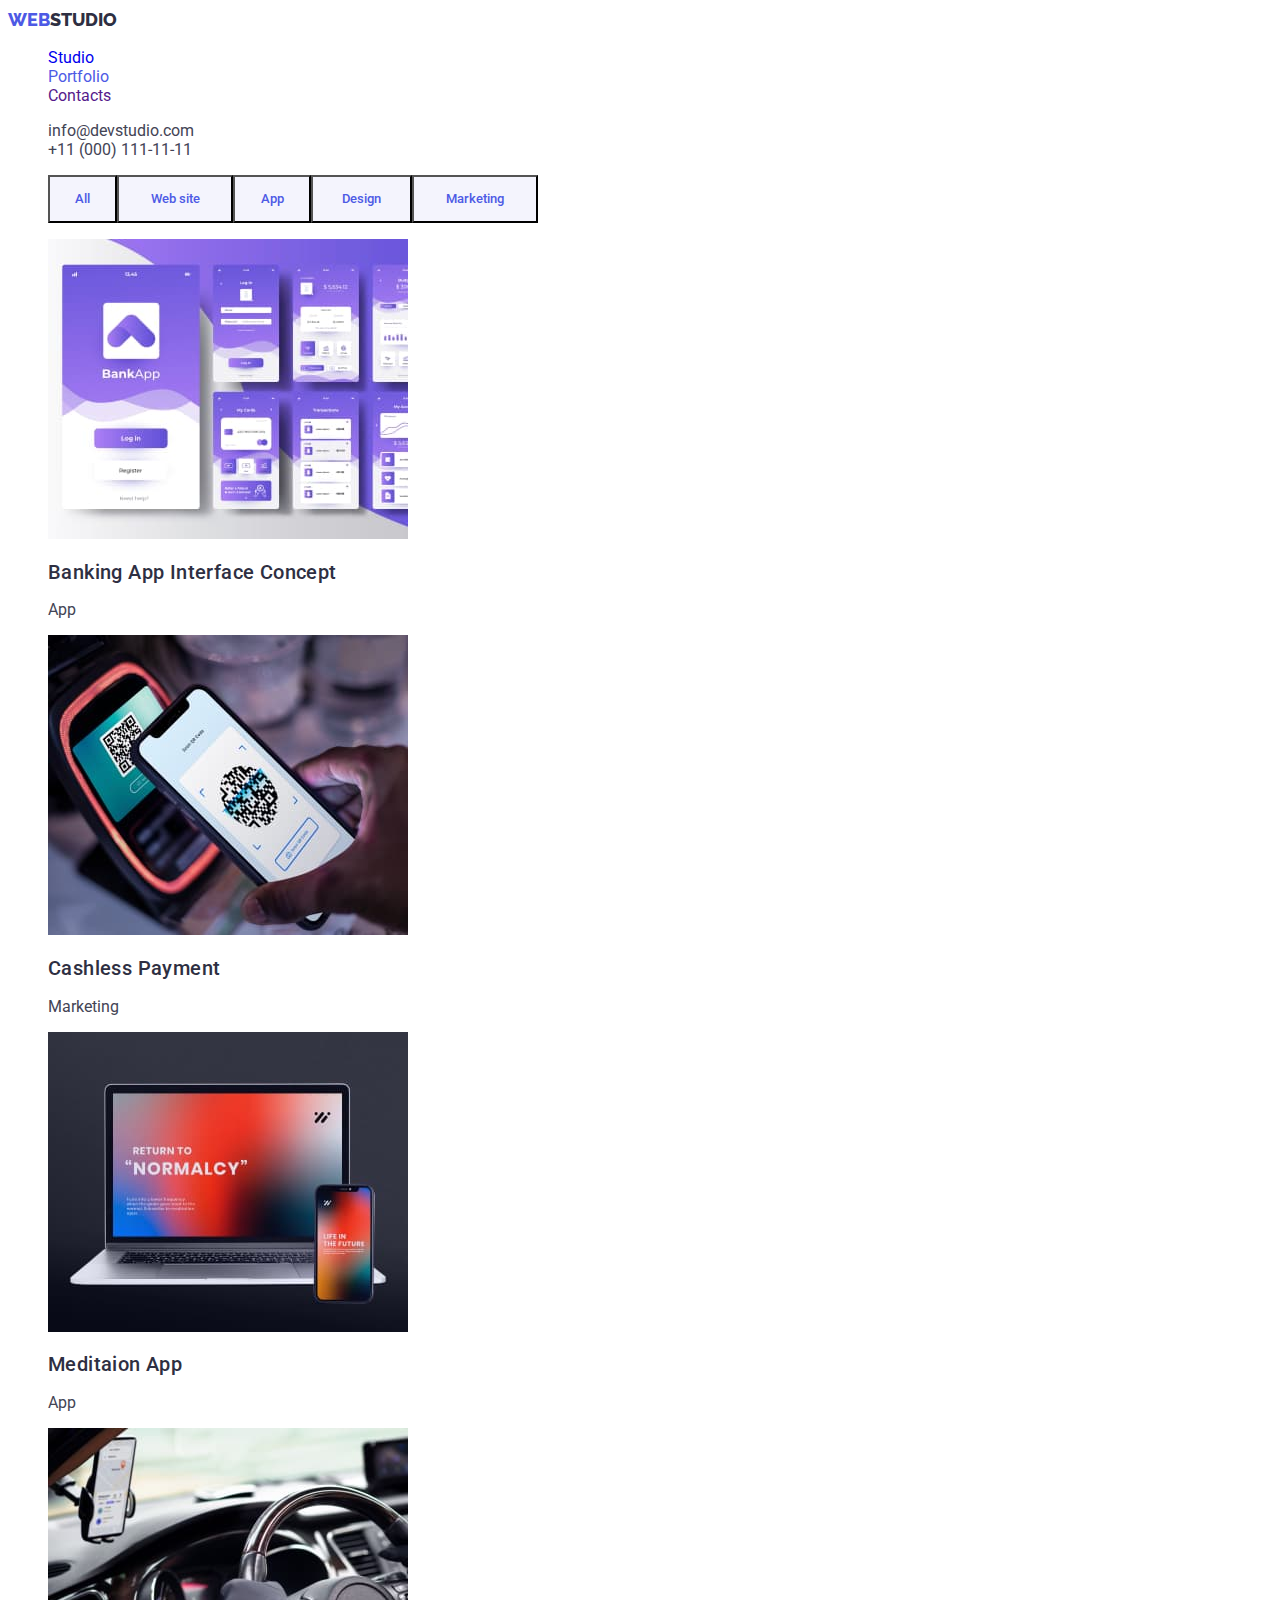
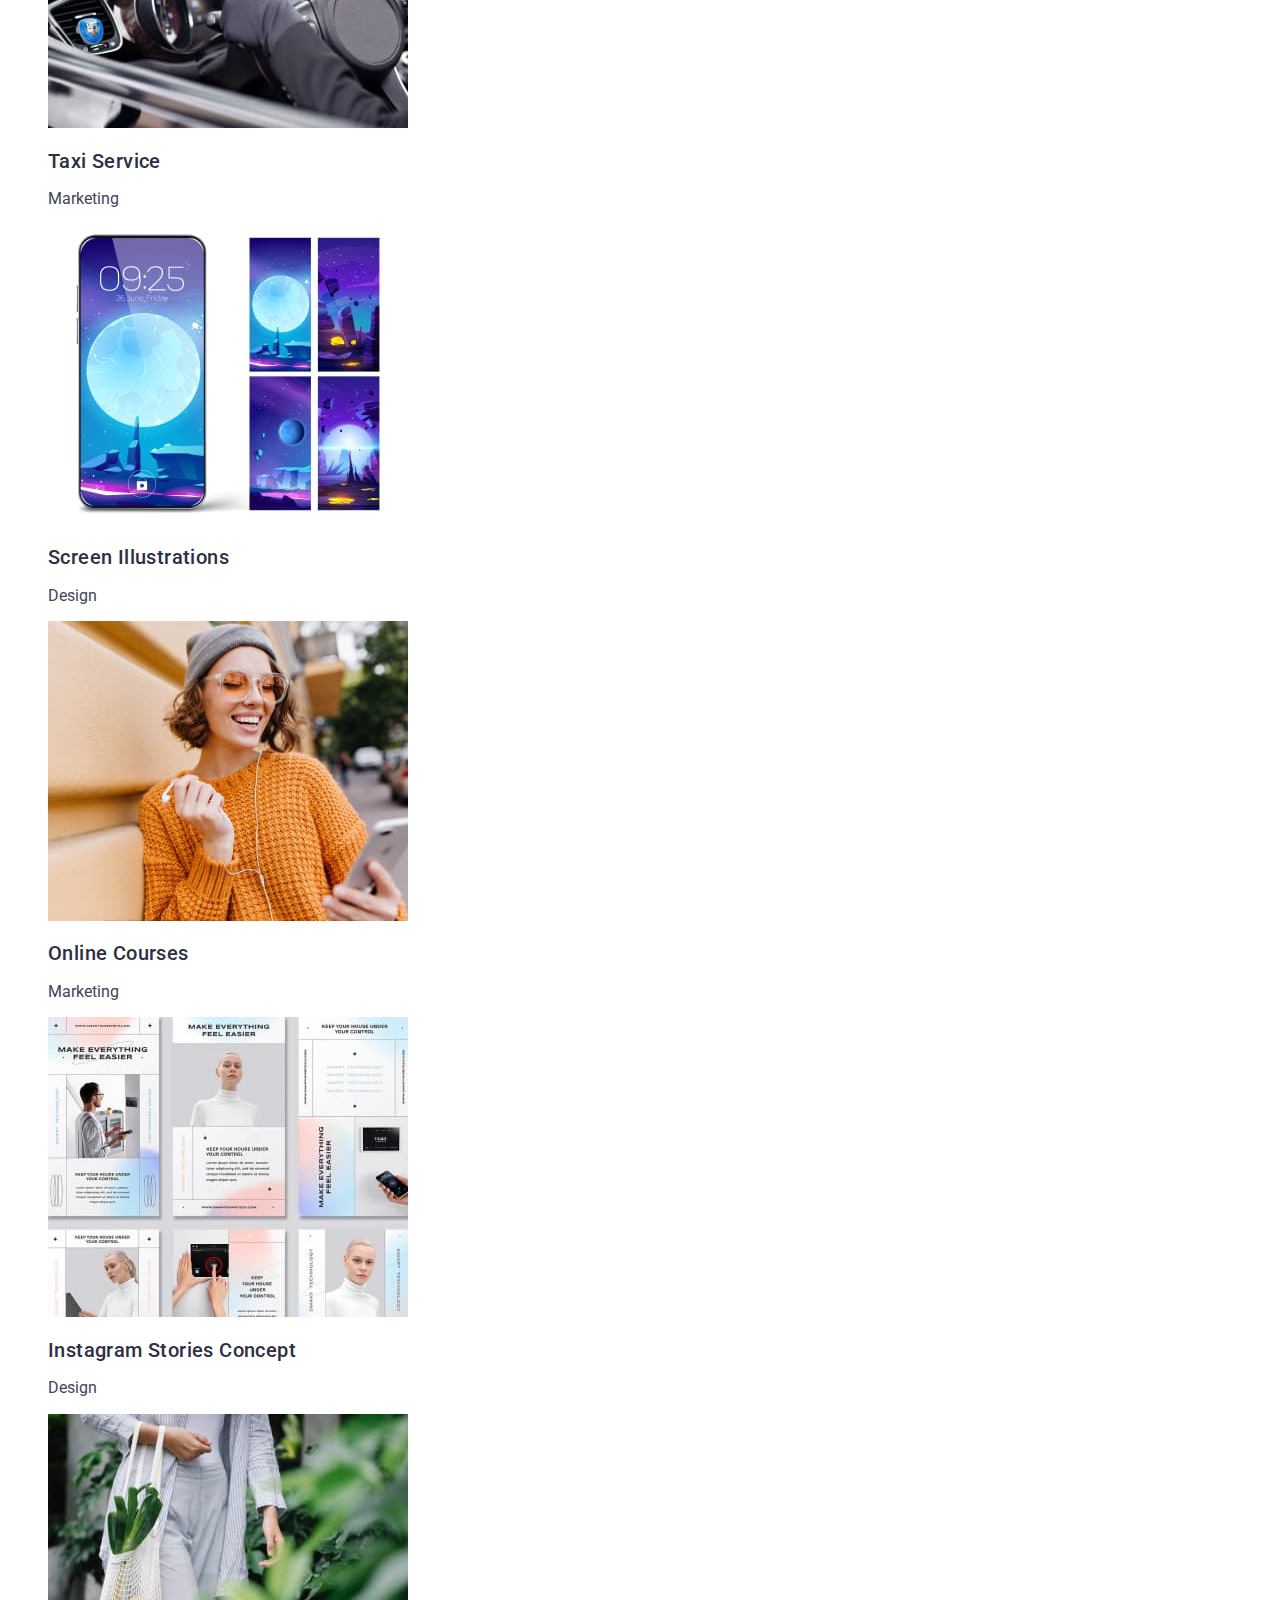
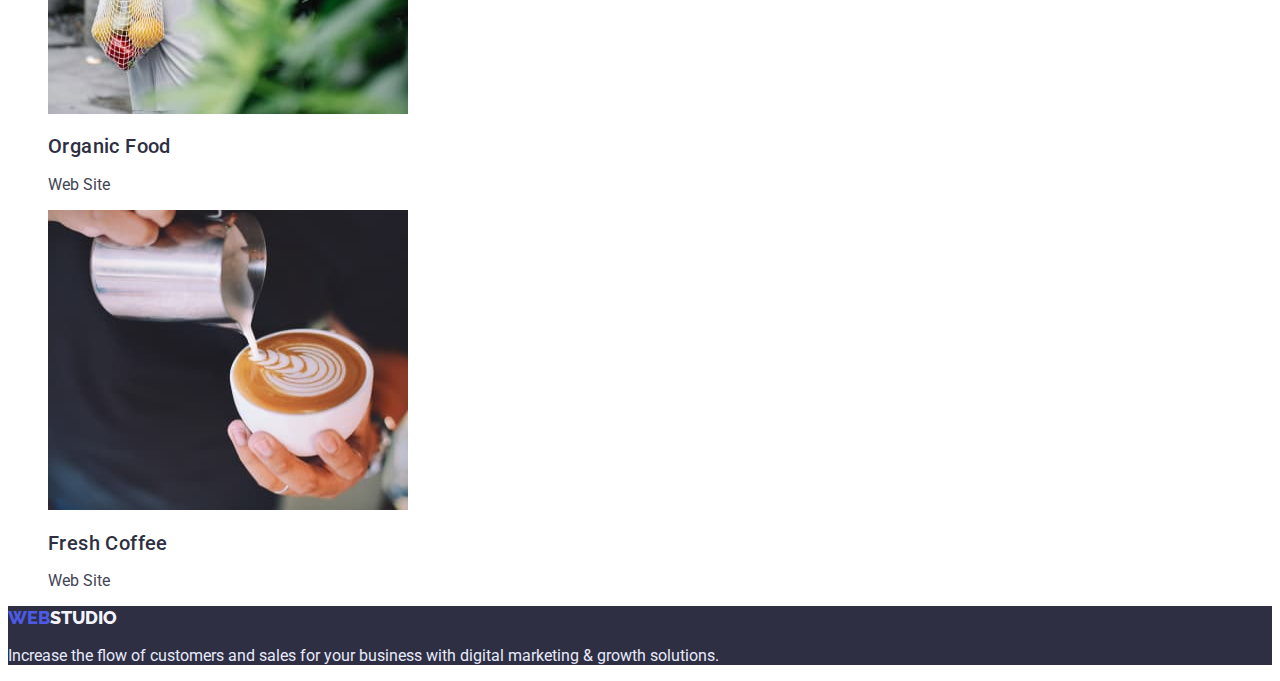
==== portfolio.html @ 538072c0 "виконано дз2" ====
<!DOCTYPE html>
<html lang="en">

<head>
    <meta charset="UTF-8">
    <meta http-equiv="X-UA-Compatible" content="IE=edge">
    <meta name="viewport" content="width=device-width, initial-scale=1.0">
    <title>Document</title>
    <!-- Fonts -->
    <link rel="preconnect" href="https://fonts.googleapis.com">
    <link rel="preconnect" href="https://fonts.gstatic.com" crossorigin>
    <link href="https://fonts.googleapis.com/css2?family=Raleway:wght@800&family=Roboto:wght@400;500;700&display=swap"
        rel="stylesheet">
    <!-- css -->
    <link rel="stylesheet" href="./css/styles.css">

</head>

<body class="page">
    <!-- Header -->
    <header class="page-header">
        <nav>
            <a href="./index.html" class="logo"><span class="logo-web">Web</span>Studio</a>

            <ul class="site-nav list">
                <li><a href="./index.html" class="link">Studio</a></li>
                <li><a href="./portfolio.html" class="link current">Portfolio</a></li>
                <li><a href="" class="link">Contacts</a></li>
            </ul>
        </nav>
        <ul class="auth-nav list">
            <li><a href="mailto:info@devstudio.com" class="link">info@devstudio.com</a></li>
            <li><a href="tel:+11(000)111-11-11" class="link">+11 (000) 111-11-11</a></li>
        </ul>

    </header>
    <main>
        <h1 hidden>Examples of works</h1>
        <!-- Filter button -->
        <ul class="list button-filter">
            <li><button type="button" class="link button-filter-all">All</button></li>
            <li><button type="button" class="link button-filter-web">Web site</button></li>
            <li><button type="button" class="link button-filter-app">App</button></li>
            <li><button type="button" class="link button-filter-design">Design</button></li>
            <li><button type="button" class="link button-filter-marketing">Marketing</button></li>
        </ul>
        <!-- Examples of works -->
        <ul class="list">

            <li><a href="" class="example-link"><img src="./images/potfolio1.jpg" alt="Bank App" width="360"
                        height="300">
                    <h2 class="title example-title">Banking App Interface Concept</h2>
                    <p class="example-txt">App</p>
                </a>
            </li>
            <li><a href="" class="example-link"><img src="./images/potfolio2.jpg" alt="QR scan for pay" width="360"
                        height="300">
                    <h2 class="title example-title">Cashless Payment</h2>
                    <p class="example-txt">Marketing</p>
                </a>
            </li>
            <li><a href="" class="example-link"><img src="./images/potfolio3.jpg" alt="Notebook and phone" width="360"
                        height="300">
                    <h2 class="title example-title">Meditaion App</h2>
                    <p class="example-txt">App</p>
                </a>
            </li>
            <li><a href="" class="example-link"><img src="./images/potfolio4.jpg" alt="Driving navigation" width="360"
                        height="300">
                    <h2 class="title example-title">Taxi Service</h2>
                    <p class="example-txt">Marketing</p>
                </a>
            </li>
            <li><a href="" class="example-link"><img src="./images/potfolio5.jpg" alt="Screenshot screen" width="360"
                        height="300">
                    <h2 class="title example-title">Screen Illustrations</h2>
                    <p class="example-txt">Design</p>
                </a>
            </li>
            <li><a href="" class="example-link"><img src="./images/potfolio6.jpg" alt="Girl with phone" width="360"
                        height="300">
                    <h2 class="title example-title">Online Courses</h2>
                    <p class="example-txt">Marketing</p>
                </a>
            </li>
            <li><a href="" class="example-link"><img src="./images/potfolio7.jpg" alt="Photo instagram stories"
                        width="360" height="300">
                    <h2 class="title example-title">Instagram Stories Concept</h2>
                    <p class="example-txt">Design</p>
                </a>
            </li>
            <li><a href="" class="example-link"><img src="./images/potfolio8.jpg" alt="Organic vegetables and fruits"
                        width="360" height="300">
                    <h2 class="title example-title">Organic Food</h2>
                    <p class="example-txt">Web Site</p>
                </a>
            </li>
            <li><a href="" class="example-link"><img src="./images/potfolio9.jpg" alt="Coffee is poured" width="360"
                        height="300">
                    <h2 class="title example-title">Fresh Coffee</h2>
                    <p class="example-txt">Web Site</p>
                </a>
            </li>
        </ul>

    </main>
    <!-- Footer section -->
    <footer class="footer">
        <a href="./index.html" class="logo-footer"><span class="logo-web">Web</span>Studio</a>
        <p>Increase the flow of customers and sales for your business with digital marketing & growth solutions.</p>
    </footer>
</body>

</html>
---- css/styles.css ----
/* Змінні */
:root{
/* Font */
--main-font: Roboto, sans-serif;
--secondary-font: Raleway, sans-serif;
/* Text  */
--white-txt-cl: #FFFFFF;
--primery-txt-cl:#4D5AE5;
--pressed-txt-cl:#404BBF;
--dark-txt-cl:#2E2F42;
--text:#434455;
--light-txt-cl:#F4F4FD;
--success:#31D0AA;
--success-75: rgba(47, 208, 170, 0.75);
--success-50: rgba(47, 208, 170, 0.50);
--success-10: rgba(47, 208, 170, 0.10);
--subtle-txt-cl:#8E8F99;
--accent-txt-cl:#E7E9FC;
/* Background */
--white-bg-cl: #FFFFFF;
--primery-bg-cl: #4D5AE5;
--pressed-bg-cl: #404BBF;
--dark-bg-cl: #2E2F42;
--dark-70: rgba(46, 47, 66, 0.7);
--dark-40: rgba(46, 47, 66, 0.4);
--text-bg-cl: #434455;
--light-bg-cl: #F4F4FD;
--subtle-bg-cl: #8E8F99;
--accent-bg-cl: #E7E9FC;
}

/* Base styles */
 .page {
background-color: var(--white-bg-cl);
color: var(--text);
font-family: var(--main-font);
}

a{
    text-decoration: none;
    font-family: inherit;
}
 .list {
    list-style: none;
 }
 /* h3 */
 .title {
color: var(--dark-txt-cl);
font-weight: 500;
font-size: 20px;
line-height: 1.2;
letter-spacing: 0.02em;
 }

 /* h2 */
.section-title {
    color: var(--dark-txt-cl);
    font-weight: 700;
    font-size: 36px;
    line-height: 1.11;
    text-align: center;
    letter-spacing: 0.02;
    text-transform: capitalize;
}
 /**
  |============================
  | Header 
  |============================
*/
.logo {
    color: var(--dark-txt-cl);
    text-transform: uppercase;
    font-family: var(--secondary-font);
    font-size: 18px;
    line-height: 1.33;
    letter-spacing: 0.03;
    font-weight: 800;
}

.logo:hover,
.logo:focus {
    color: var(--pressed-txt-cl);
}

.logo-web {
    color: var(--primery-txt-cl);
    text-transform: uppercase;
}

.logo-web:hover,
.logo-web:focus {
    color: var(--pressed-txt-cl);
}
/* Site-nav */
.site-nav.link {
    color: var(--dark-txt-cl);
    font-weight: 500;
    /* не застосовується weight */
}

.site-nav .link:hover,
.site-nav .link:focus {
    color: var(--pressed-txt-cl);
}

.site-nav .link.current {
    color: var(--primery-txt-cl);
}

.auth-nav .link {
    color: var(--text);
}

.auth-nav .link:hover,
.auth-nav .link:focus {
    color: var(--pressed-txt-cl);
}


/**
  |============================
  | Footer
  |============================
*/

.footer {
color: var(--accent-txt-cl);
background-color: var(--dark-bg-cl);
}

.logo-footer{
color: var(--light-txt-cl);
text-transform: uppercase;
font-family: var(--secondary-font);
font-size: 18px;
line-height: 1.33;
letter-spacing: 0.03;
font-weight: 800;
}

.logo-footer:hover,
.logo-footer:focus{
    color: var(--pressed-txt-cl);
}

/**
  |============================
  | Розмітка головної сторінки index.html
  |============================
*/

/**
  |============================
  | Hero section
  |============================
*/

.hero{
    background-color:var(--dark-bg-cl);
}

.hero-title{
color: var(--white-txt-cl);
font-family: 'Roboto';
font-weight: 700;
font-size: 56px;
line-height: 1.07;
text-align: center;
letter-spacing: 0.02em;

}

/* Button  */
.button-hero {
    color: var(--white-txt-cl);
    background-color: var(--primery-bg-cl);
    cursor: pointer;
    font-family: inherit;
}
.button-hero:hover,
.button-hero:focus {
color: var(--white-txt-cl);
background-color: var(--pressed-bg-cl);
}

/**
  |============================
  | Section 1 Features
  |============================
*/
/**
  |============================
  |  Section 2 Item
  |============================
*/


/* Section 3 Team list */
.team-list{
    background: var(--light-bg-cl);
    }
.person{
    background-color: var(--white-bg-cl);
    width: 264px;
    height: 428px;
}
.team-title {
    text-align: center;
}

.team-text {
    text-align: center;
}

/**
  |============================
  | Розмітка сторінки ПОРТФОЛІО
  |============================
*/


/* Button of filter */
.button-filter {
        font-size: 16px;
        line-height: 1.5;
        align-items: center;
        text-align: center;
        letter-spacing: 0.04;
        display: flex;
}

.button-filter-all {
        color: var(--primery-txt-cl);
        background-color: var(--light-bg-cl);
        font-family: inherit;
        font-weight: 500;
        height: 48px;
        width: 69px;
        left: 0px;
        top: 0px;
        cursor: pointer;
    }
.button-filter-all:hover,
.button-filter-all:focus{
    color: var(--white-txt-cl);
    background-color: var(--pressed-bg-cl);
}
        
.button-filter-web {
    color: var(--primery-txt-cl);
    background-color: var(--light-bg-cl);
    font-weight: 500;
    height: 48px;
    width: 116px;
    left: 93px;
    top: 0px;
    cursor: pointer;
    font-family: inherit;
}
.button-filter-web:hover,
.button-filter-web:focus{
    color: var(--white-txt-cl);
    background-color: var(--pressed-bg-cl);
}

.button-filter-app {
    color: var(--primery-txt-cl);
    background-color: var(--light-bg-cl);
    font-weight: 500;
    height: 48px;
    width: 78px;
    left: 93px;
    top: 0px;
    cursor: pointer;
    font-family: inherit;
}
.button-filter-app:hover,
.button-filter-app:focus {
    color: var(--white-txt-cl);
    background-color: var(--pressed-bg-cl);
}

.button-filter-design {
    color: var(--primery-txt-cl);
    background-color: var(--light-bg-cl);
    font-weight: 500;
    height: 48px;
    width: 101px;
    left: 93px;
    top: 0px;
    cursor: pointer;
    font-family: inherit;
}
.button-filter-design:hover,
.button-filter-design:focus {
    color: var(--white-txt-cl);
    background-color: var(--pressed-bg-cl);

}.button-filter-marketing {
    color: var(--primery-txt-cl);
    background-color: var(--light-bg-cl);
    font-weight: 500;
    height: 48px;
    width: 126px;
    left: 93px;
    top: 0px;
    cursor: pointer;
    font-family: inherit;
}
.button-filter-marketing:hover,
.button-filter-marketing:focus {
    color: var(--white-txt-cl);
    background-color: var(--pressed-bg-cl);
}

/**
  |============================
  | Examples of works
  |============================
*/
.example-link {
    color: currentColor;
}

.example-link:hover,
.example-link:focus {
    color: var(--pressed-bg-cl);
}


.example-txt {
font-size: 16px;
line-height: 1.2;
}
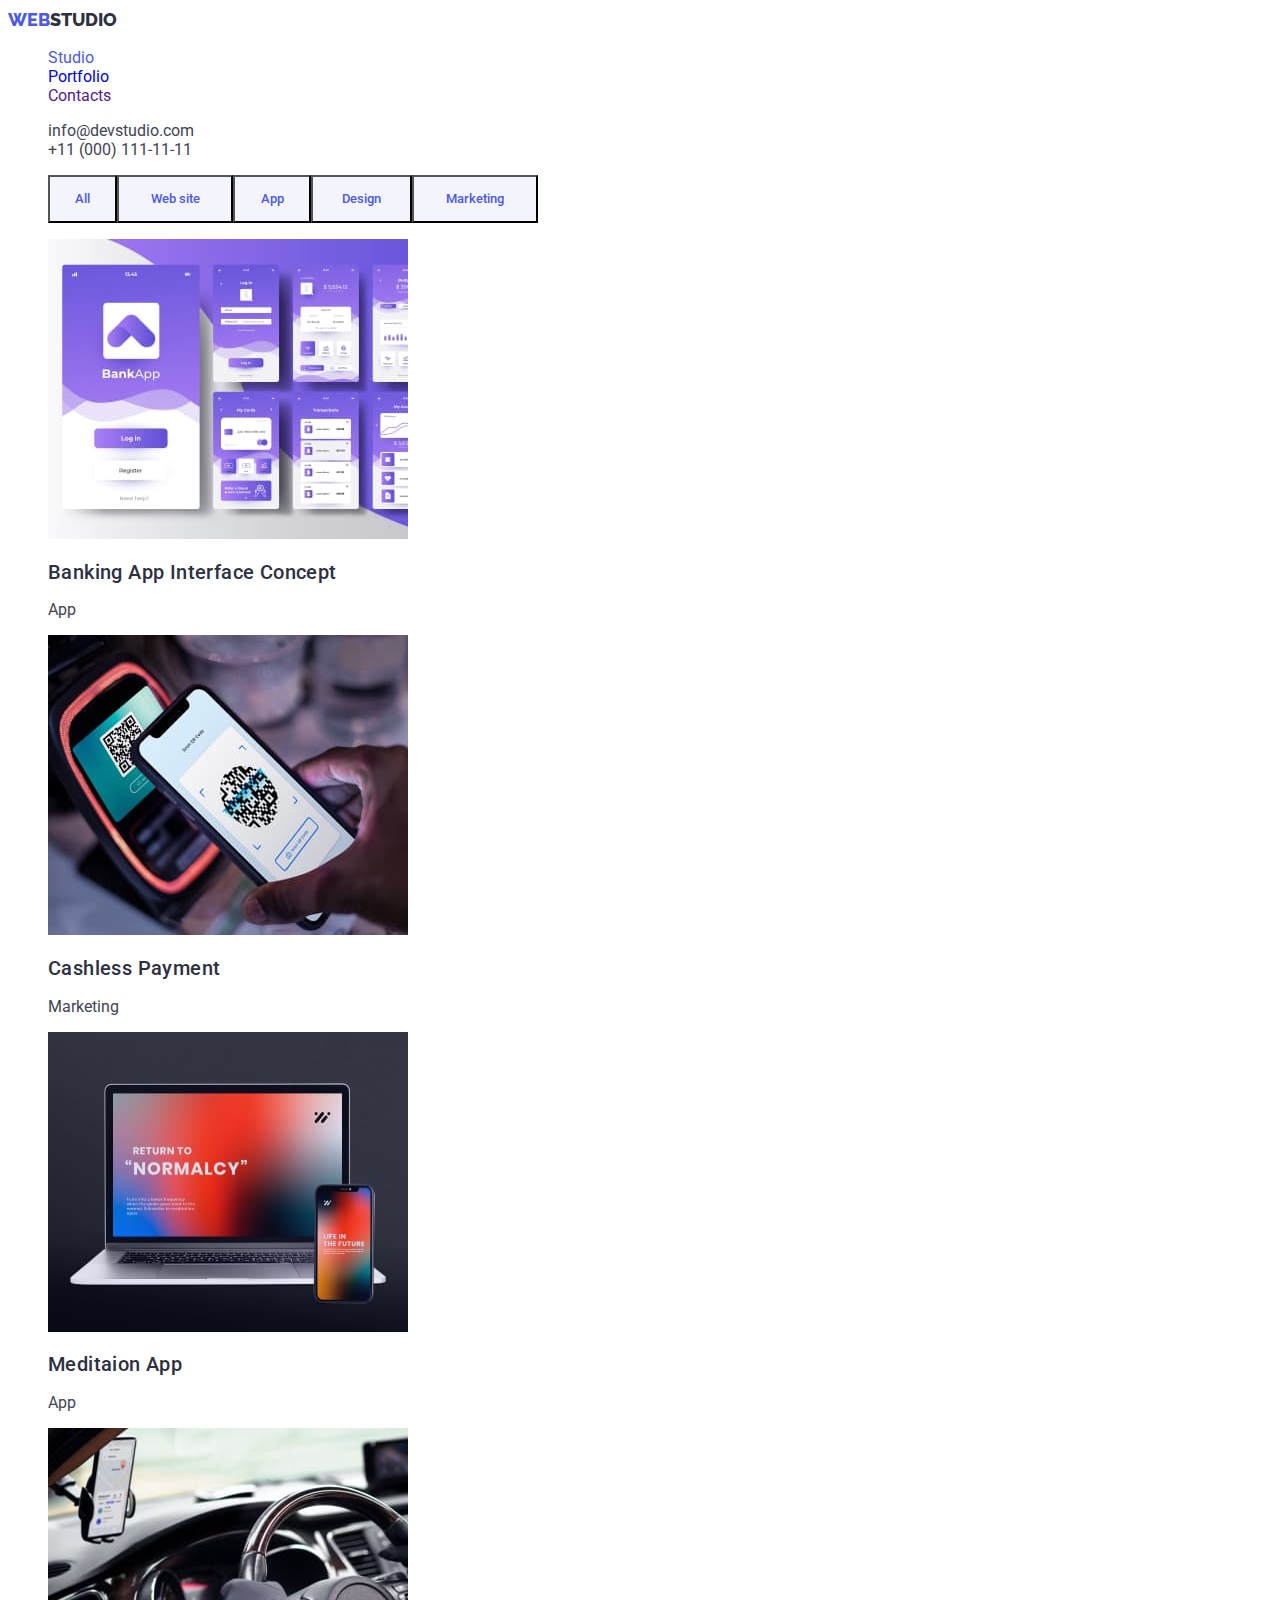
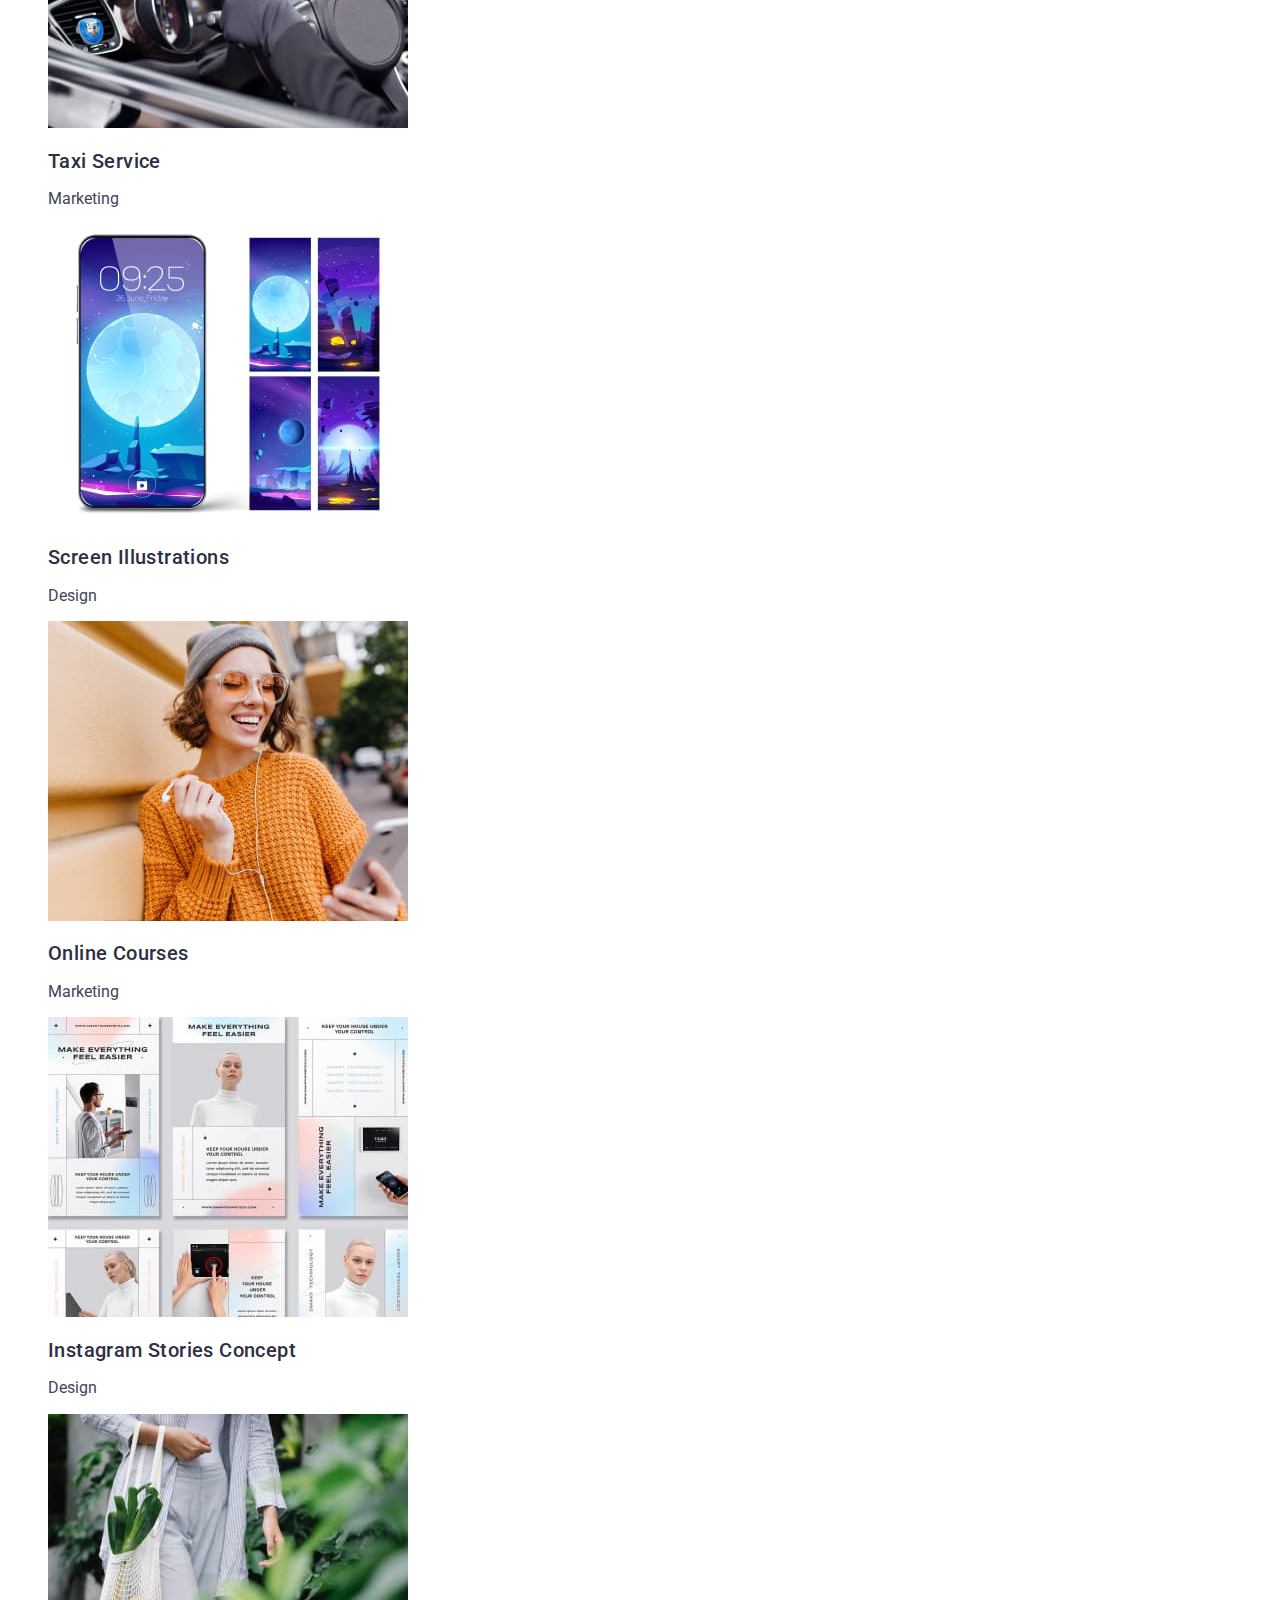
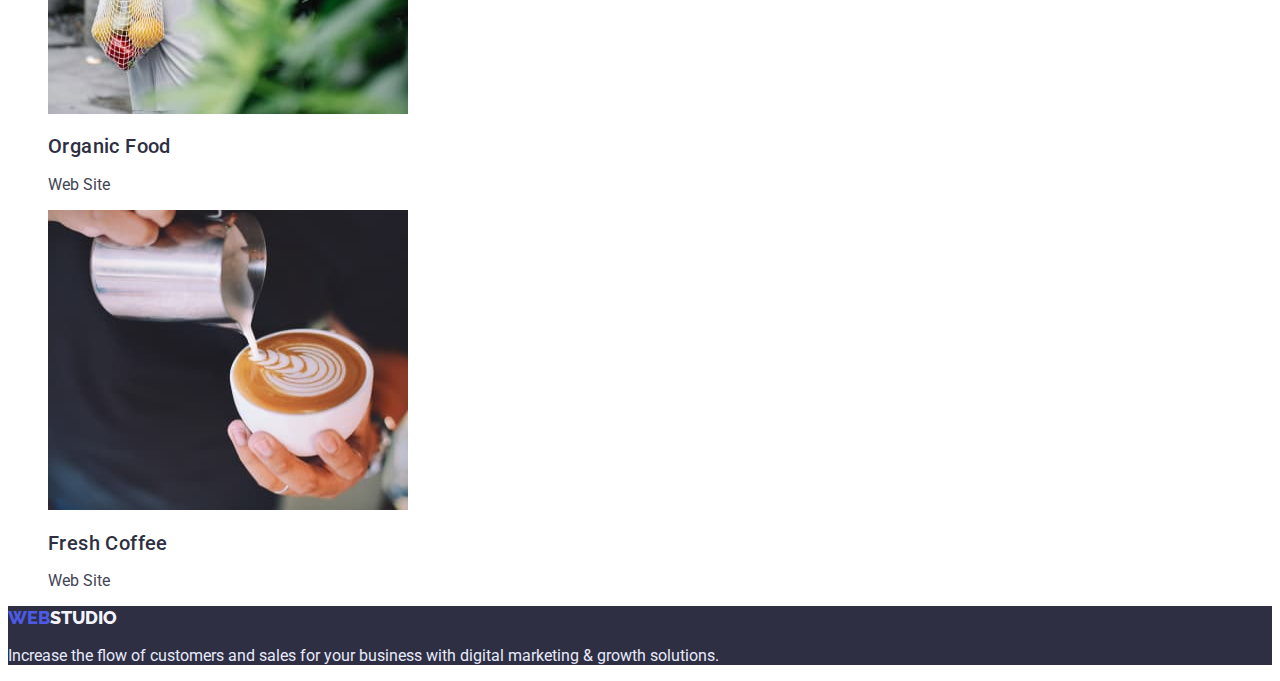
==== commit 84b7d768: "Змінено .link" ====
--- a/portfolio.html
+++ b/portfolio.html
@@ -20,11 +20,11 @@
     <!-- Header -->
     <header class="page-header">
         <nav>
-            <a href="./index.html" class="logo"><span class="logo-web">Web</span>Studio</a>
+            <a href="./index.html" class="link logo"><span class="link logo-web">Web</span>Studio</a>
 
             <ul class="site-nav list">
-                <li><a href="./index.html" class="link">Studio</a></li>
-                <li><a href="./portfolio.html" class="link current">Portfolio</a></li>
+                <li><a href="./index.html" class="link current">Studio</a></li>
+                <li><a href="./portfolio.html" class="link">Portfolio</a></li>
                 <li><a href="" class="link">Contacts</a></li>
             </ul>
         </nav>
@@ -47,56 +47,56 @@
         <!-- Examples of works -->
         <ul class="list">
 
-            <li><a href="" class="example-link"><img src="./images/potfolio1.jpg" alt="Bank App" width="360"
+            <li><a href="" class="link example-link"><img src="./images/potfolio1.jpg" alt="Bank App" width="360"
                         height="300">
                     <h2 class="title example-title">Banking App Interface Concept</h2>
                     <p class="example-txt">App</p>
                 </a>
             </li>
-            <li><a href="" class="example-link"><img src="./images/potfolio2.jpg" alt="QR scan for pay" width="360"
+            <li><a href="" class="link example-link"><img src="./images/potfolio2.jpg" alt="QR scan for pay" width="360"
                         height="300">
                     <h2 class="title example-title">Cashless Payment</h2>
                     <p class="example-txt">Marketing</p>
                 </a>
             </li>
-            <li><a href="" class="example-link"><img src="./images/potfolio3.jpg" alt="Notebook and phone" width="360"
-                        height="300">
+            <li><a href="" class="link example-link"><img src="./images/potfolio3.jpg" alt="Notebook and phone"
+                        width="360" height="300">
                     <h2 class="title example-title">Meditaion App</h2>
                     <p class="example-txt">App</p>
                 </a>
             </li>
-            <li><a href="" class="example-link"><img src="./images/potfolio4.jpg" alt="Driving navigation" width="360"
-                        height="300">
+            <li><a href="" class="link example-link"><img src="./images/potfolio4.jpg" alt="Driving navigation"
+                        width="360" height="300">
                     <h2 class="title example-title">Taxi Service</h2>
                     <p class="example-txt">Marketing</p>
                 </a>
             </li>
-            <li><a href="" class="example-link"><img src="./images/potfolio5.jpg" alt="Screenshot screen" width="360"
-                        height="300">
+            <li><a href="" class="link example-link"><img src="./images/potfolio5.jpg" alt="Screenshot screen"
+                        width="360" height="300">
                     <h2 class="title example-title">Screen Illustrations</h2>
                     <p class="example-txt">Design</p>
                 </a>
             </li>
-            <li><a href="" class="example-link"><img src="./images/potfolio6.jpg" alt="Girl with phone" width="360"
+            <li><a href="" class="link example-link"><img src="./images/potfolio6.jpg" alt="Girl with phone" width="360"
                         height="300">
                     <h2 class="title example-title">Online Courses</h2>
                     <p class="example-txt">Marketing</p>
                 </a>
             </li>
-            <li><a href="" class="example-link"><img src="./images/potfolio7.jpg" alt="Photo instagram stories"
+            <li><a href="" class="link example-link"><img src="./images/potfolio7.jpg" alt="Photo instagram stories"
                         width="360" height="300">
                     <h2 class="title example-title">Instagram Stories Concept</h2>
                     <p class="example-txt">Design</p>
                 </a>
             </li>
-            <li><a href="" class="example-link"><img src="./images/potfolio8.jpg" alt="Organic vegetables and fruits"
-                        width="360" height="300">
+            <li><a href="" class="link example-link"><img src="./images/potfolio8.jpg"
+                        alt="Organic vegetables and fruits" width="360" height="300">
                     <h2 class="title example-title">Organic Food</h2>
                     <p class="example-txt">Web Site</p>
                 </a>
             </li>
-            <li><a href="" class="example-link"><img src="./images/potfolio9.jpg" alt="Coffee is poured" width="360"
-                        height="300">
+            <li><a href="" class="link example-link"><img src="./images/potfolio9.jpg" alt="Coffee is poured"
+                        width="360" height="300">
                     <h2 class="title example-title">Fresh Coffee</h2>
                     <p class="example-txt">Web Site</p>
                 </a>
@@ -106,7 +106,7 @@
     </main>
     <!-- Footer section -->
     <footer class="footer">
-        <a href="./index.html" class="logo-footer"><span class="logo-web">Web</span>Studio</a>
+        <a href="./index.html" class="link logo-footer"><span class="link logo-web">Web</span>Studio</a>
         <p>Increase the flow of customers and sales for your business with digital marketing & growth solutions.</p>
     </footer>
 </body>
--- a/css/styles.css
+++ b/css/styles.css
@@ -37,7 +37,7 @@
 font-family: var(--main-font);
 }
 
-a{
+.link{
     text-decoration: none;
     font-family: inherit;
 }
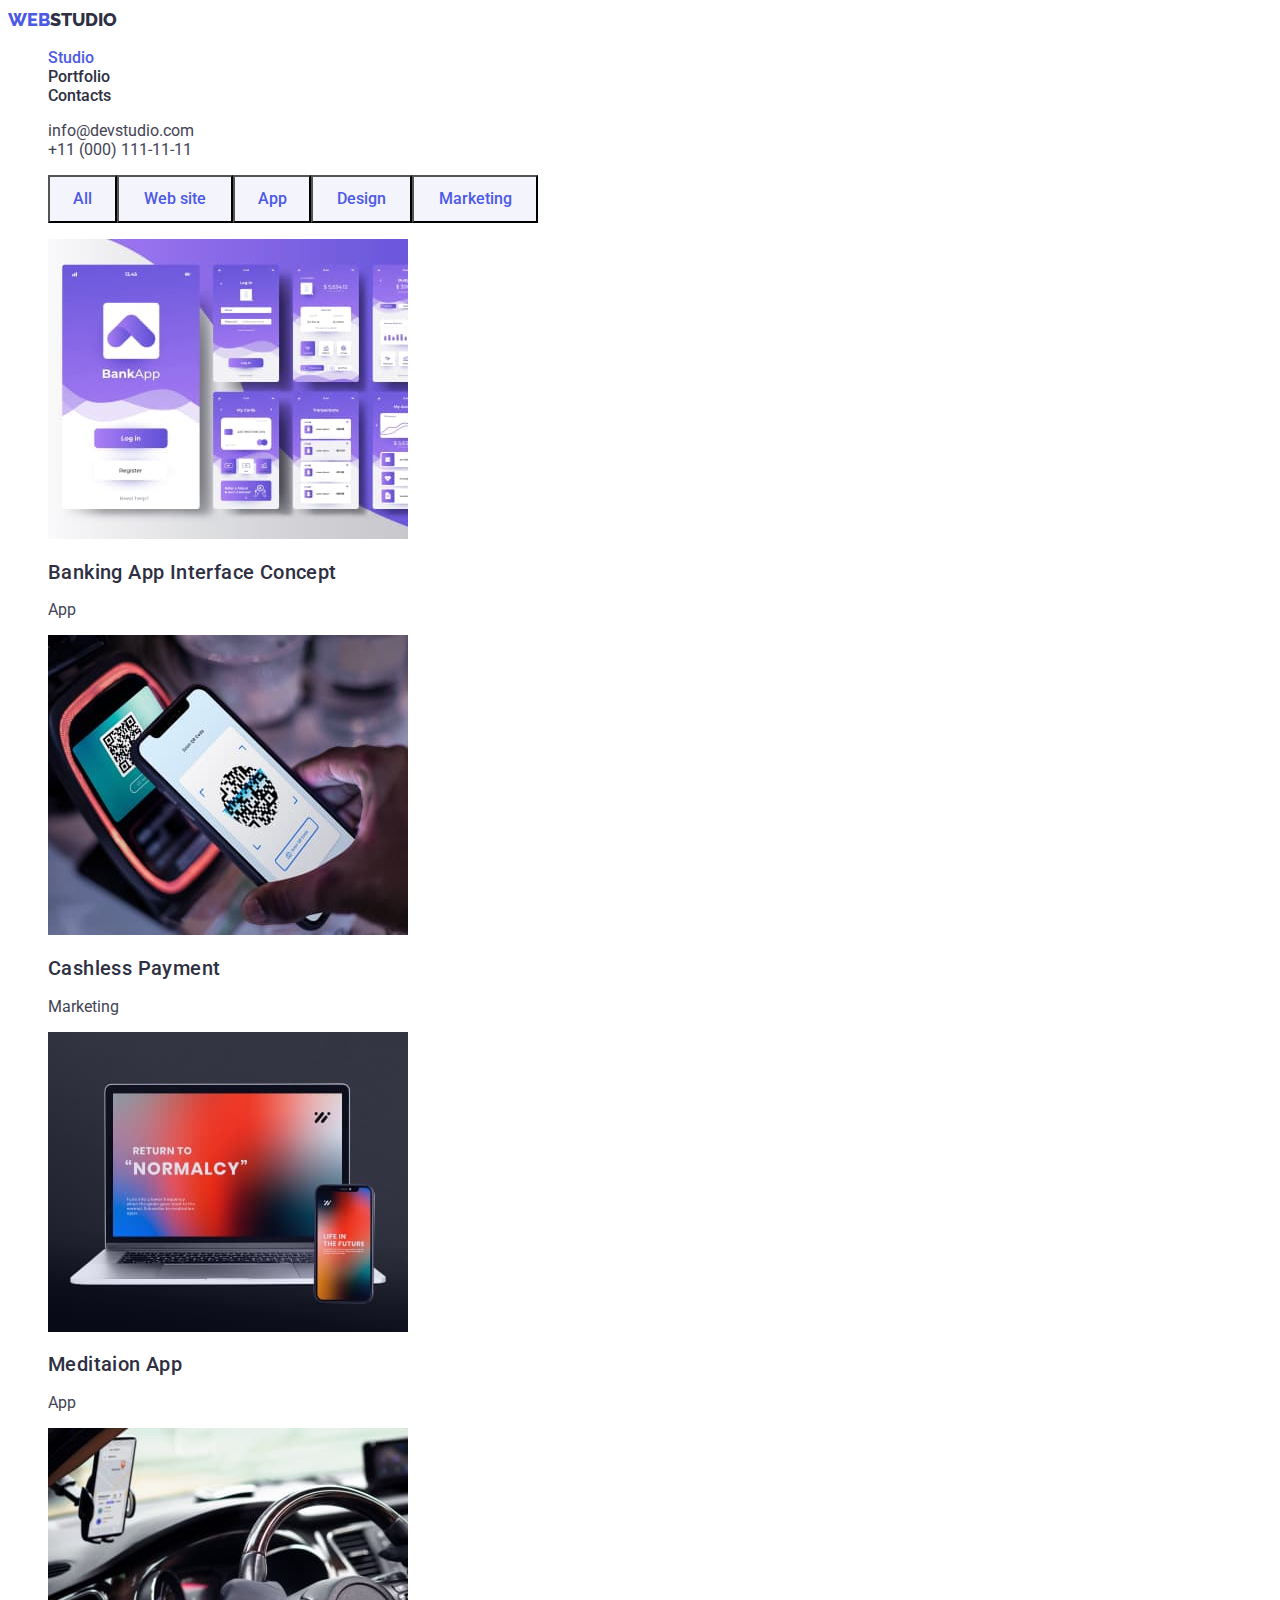
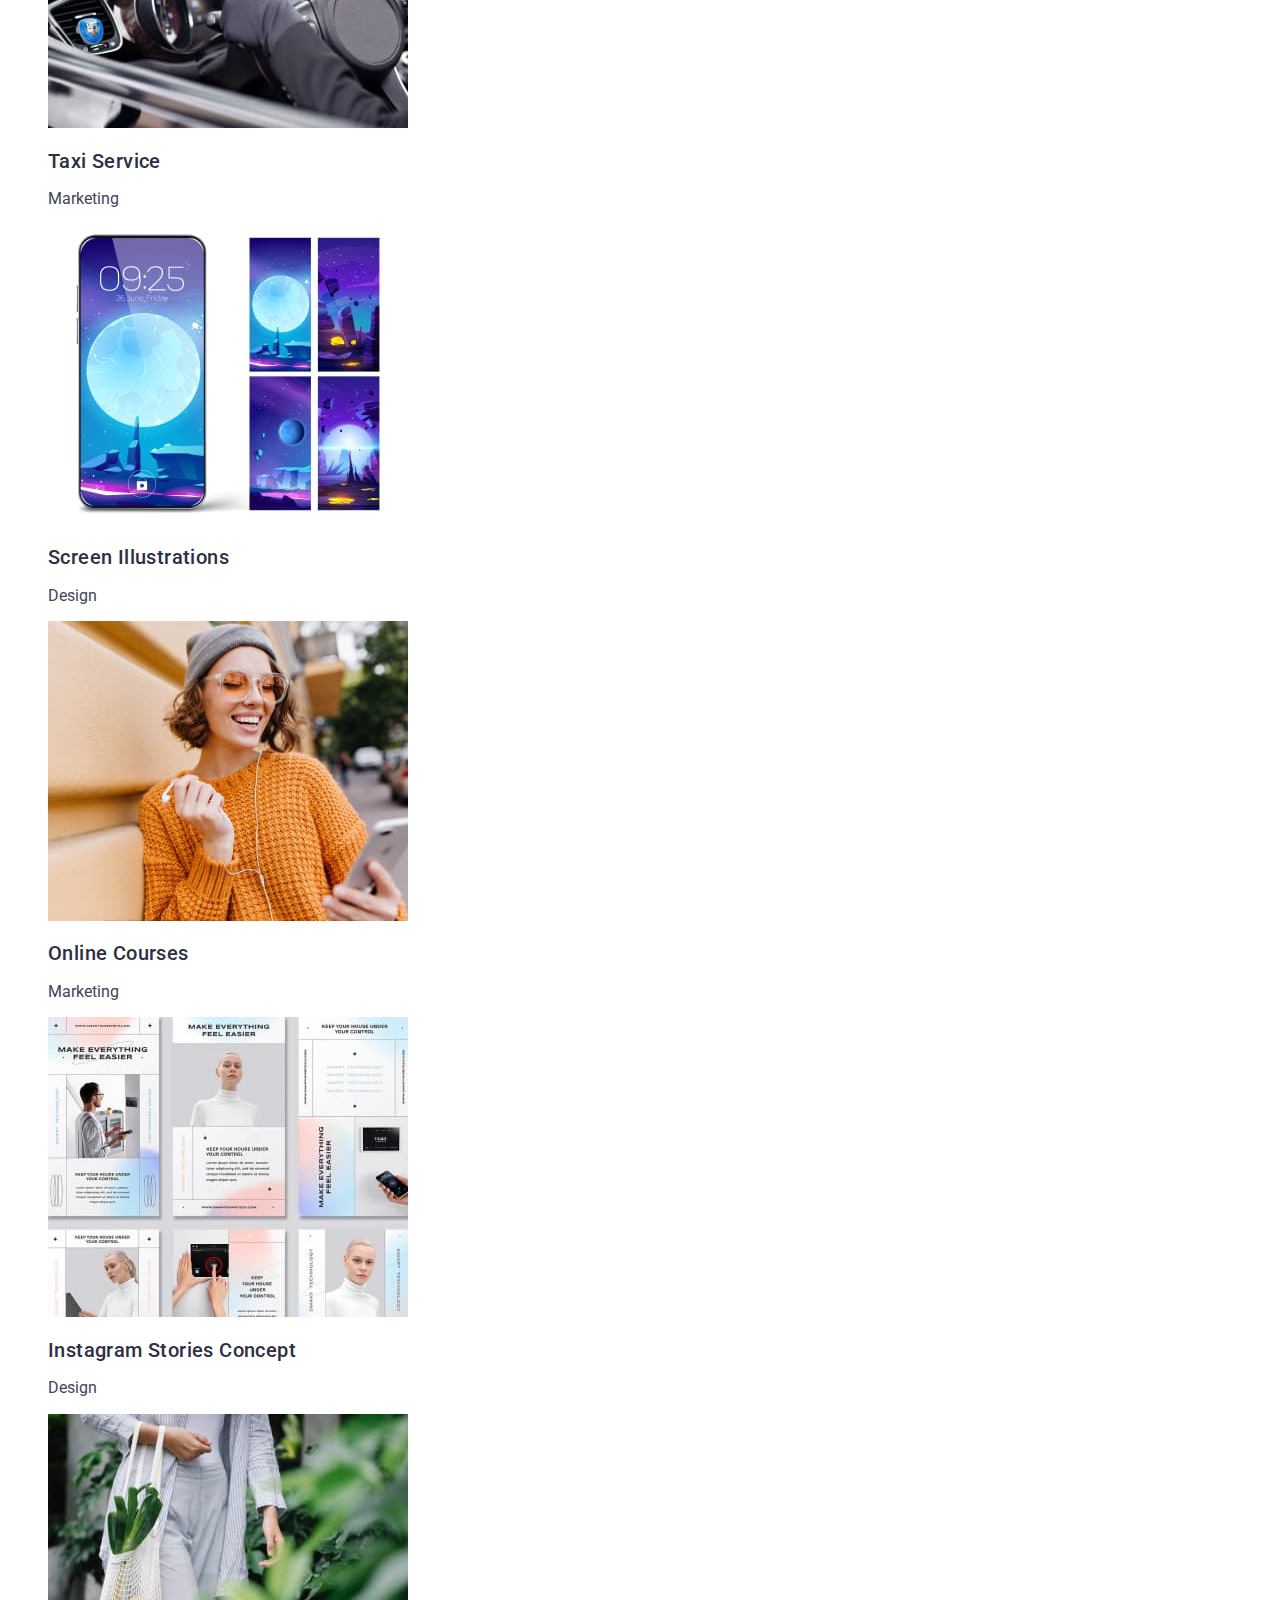
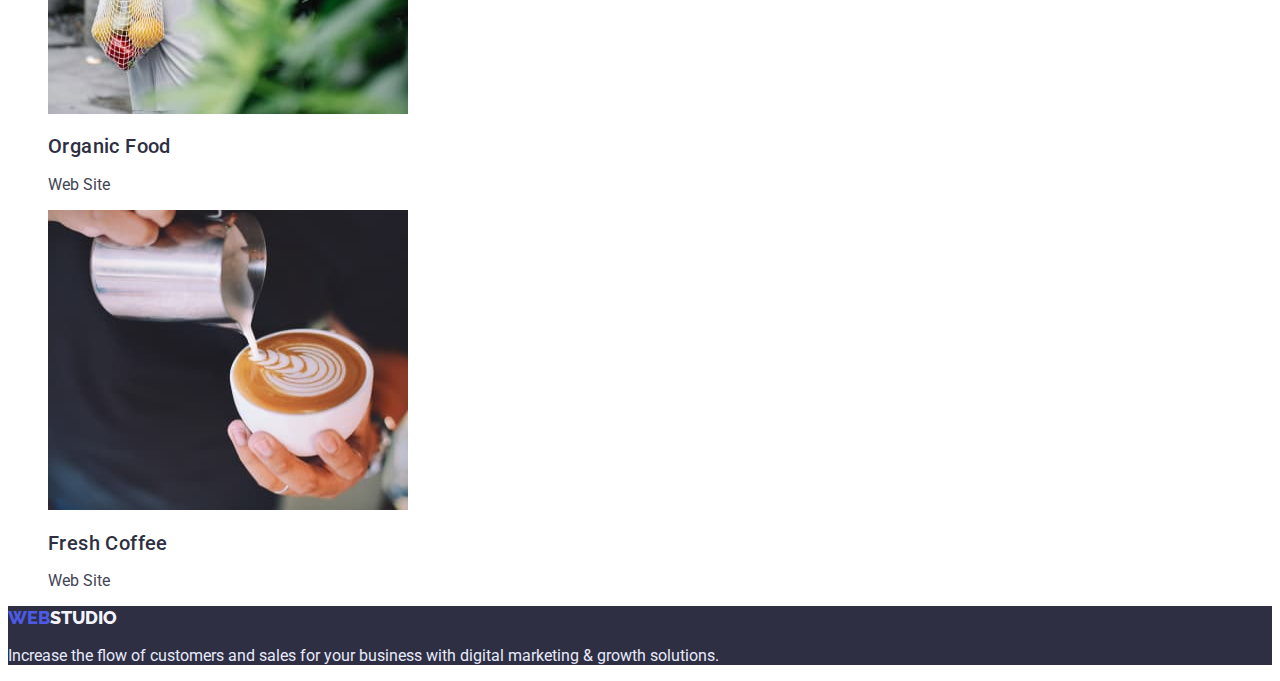
==== commit 427b2dfd: "Допрацювання 1" ====
--- a/portfolio.html
+++ b/portfolio.html
@@ -35,6 +35,7 @@
 
     </header>
     <main>
+        <section></section>
         <h1 hidden>Examples of works</h1>
         <!-- Filter button -->
         <ul class="list button-filter">
@@ -102,7 +103,7 @@
                 </a>
             </li>
         </ul>
-
+        </section>
     </main>
     <!-- Footer section -->
     <footer class="footer">
--- a/css/styles.css
+++ b/css/styles.css
@@ -93,10 +93,10 @@
     color: var(--pressed-txt-cl);
 }
 /* Site-nav */
-.site-nav.link {
+.site-nav .link {
     color: var(--dark-txt-cl);
     font-weight: 500;
-    /* не застосовується weight */
+    
 }
 
 .site-nav .link:hover,
@@ -167,8 +167,7 @@
 font-size: 56px;
 line-height: 1.07;
 text-align: center;
-letter-spacing: 0.02em;
-
+letter-spacing: 0.02;
 }
 
 /* Button  */
@@ -177,6 +176,12 @@
     background-color: var(--primery-bg-cl);
     cursor: pointer;
     font-family: inherit;
+    font-weight: 500;
+    font-size: 16px;
+    line-height: 1.5;
+    display: flex;
+    align-items: center;
+    letter-spacing: 0.04;
 }
 .button-hero:hover,
 .button-hero:focus {
@@ -222,11 +227,8 @@
 
 /* Button of filter */
 .button-filter {
-        font-size: 16px;
-        line-height: 1.5;
         align-items: center;
         text-align: center;
-        letter-spacing: 0.04;
         display: flex;
 }
 
@@ -235,11 +237,14 @@
         background-color: var(--light-bg-cl);
         font-family: inherit;
         font-weight: 500;
+        font-size: 16px;
+        line-height: 1.5;
         height: 48px;
         width: 69px;
         left: 0px;
         top: 0px;
         cursor: pointer;
+        letter-spacing: 0.04;
     }
 .button-filter-all:hover,
 .button-filter-all:focus{
@@ -250,6 +255,8 @@
 .button-filter-web {
     color: var(--primery-txt-cl);
     background-color: var(--light-bg-cl);
+    font-size: 16px;
+    line-height: 1.5;
     font-weight: 500;
     height: 48px;
     width: 116px;
@@ -257,6 +264,7 @@
     top: 0px;
     cursor: pointer;
     font-family: inherit;
+    letter-spacing: 0.04;
 }
 .button-filter-web:hover,
 .button-filter-web:focus{
@@ -267,6 +275,8 @@
 .button-filter-app {
     color: var(--primery-txt-cl);
     background-color: var(--light-bg-cl);
+    font-size: 16px;
+    line-height: 1.5;
     font-weight: 500;
     height: 48px;
     width: 78px;
@@ -274,6 +284,7 @@
     top: 0px;
     cursor: pointer;
     font-family: inherit;
+    letter-spacing: 0.04;
 }
 .button-filter-app:hover,
 .button-filter-app:focus {
@@ -284,6 +295,8 @@
 .button-filter-design {
     color: var(--primery-txt-cl);
     background-color: var(--light-bg-cl);
+    font-size: 16px;
+    line-height: 1.5;
     font-weight: 500;
     height: 48px;
     width: 101px;
@@ -291,6 +304,7 @@
     top: 0px;
     cursor: pointer;
     font-family: inherit;
+    letter-spacing: 0.04;
 }
 .button-filter-design:hover,
 .button-filter-design:focus {
@@ -300,6 +314,8 @@
 }.button-filter-marketing {
     color: var(--primery-txt-cl);
     background-color: var(--light-bg-cl);
+    font-size: 16px;
+    line-height: 1.5;
     font-weight: 500;
     height: 48px;
     width: 126px;
@@ -307,6 +323,7 @@
     top: 0px;
     cursor: pointer;
     font-family: inherit;
+    letter-spacing: 0.04;
 }
 .button-filter-marketing:hover,
 .button-filter-marketing:focus {
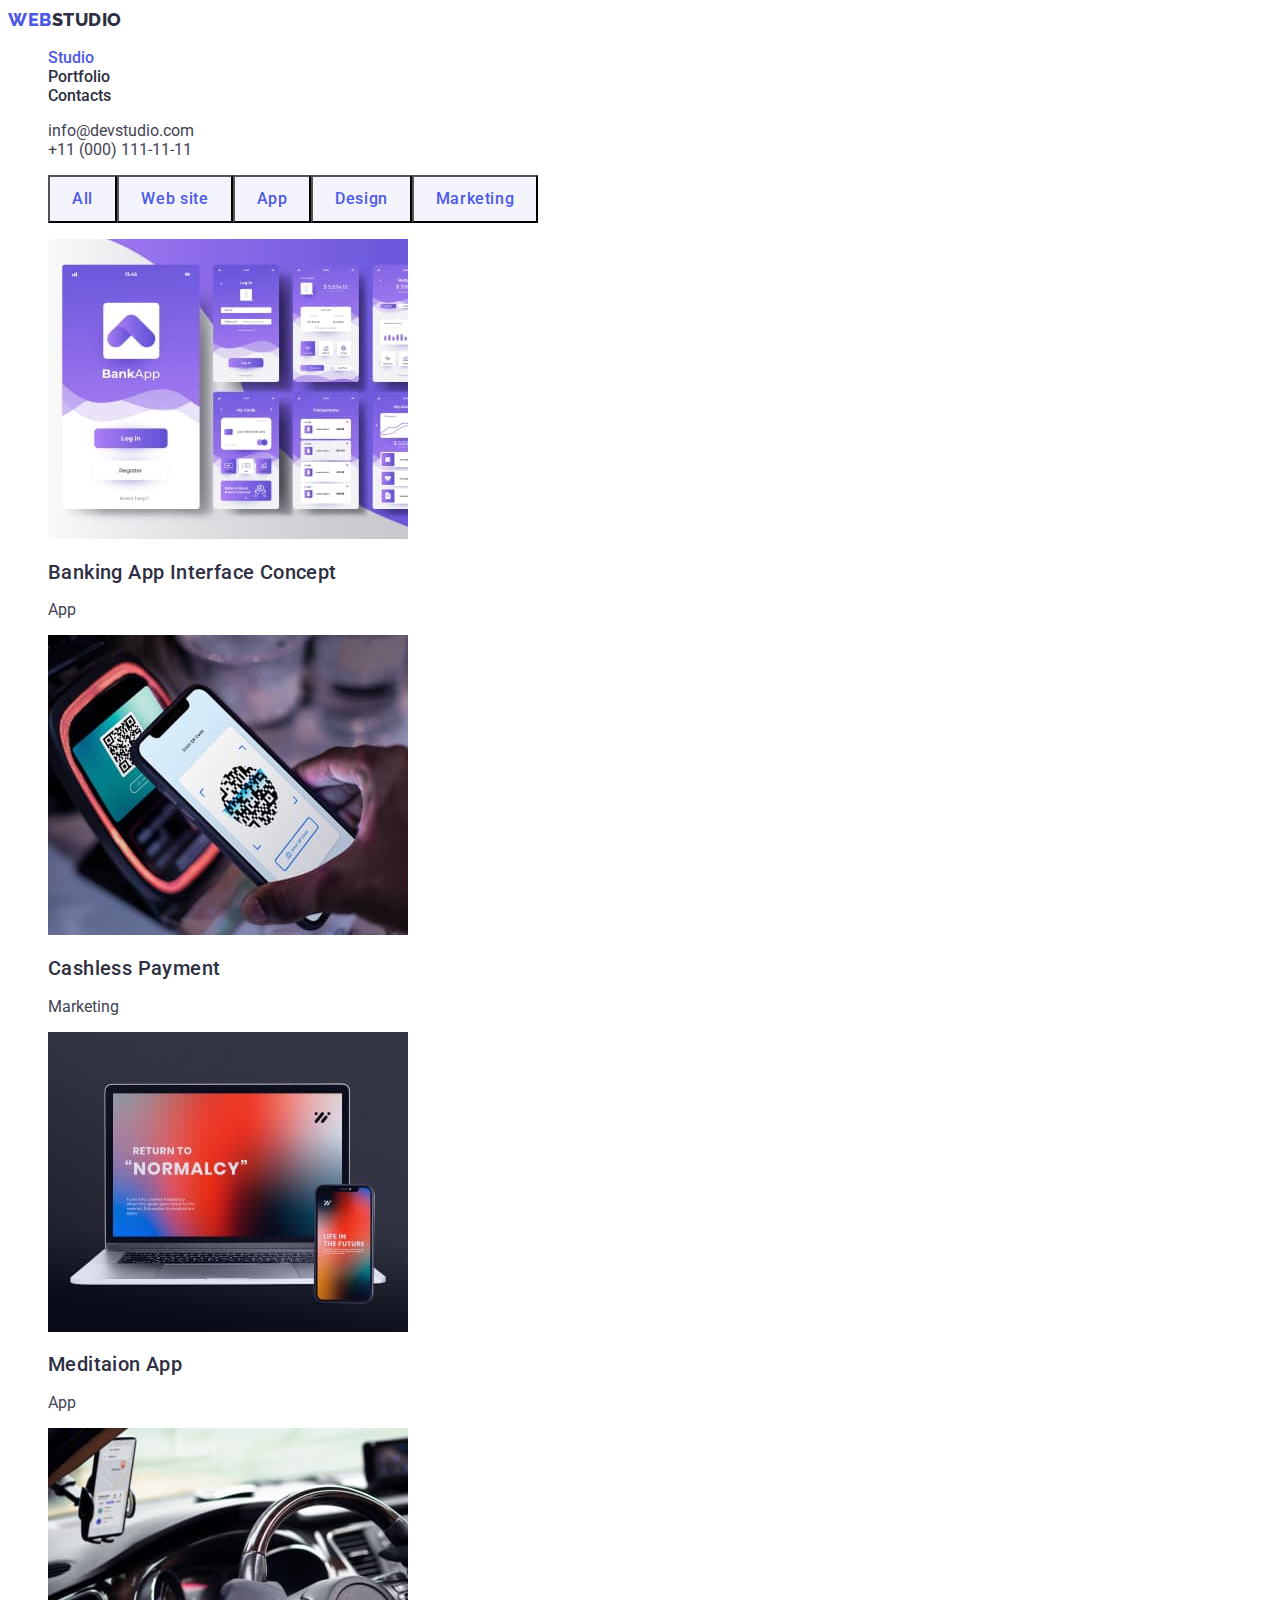
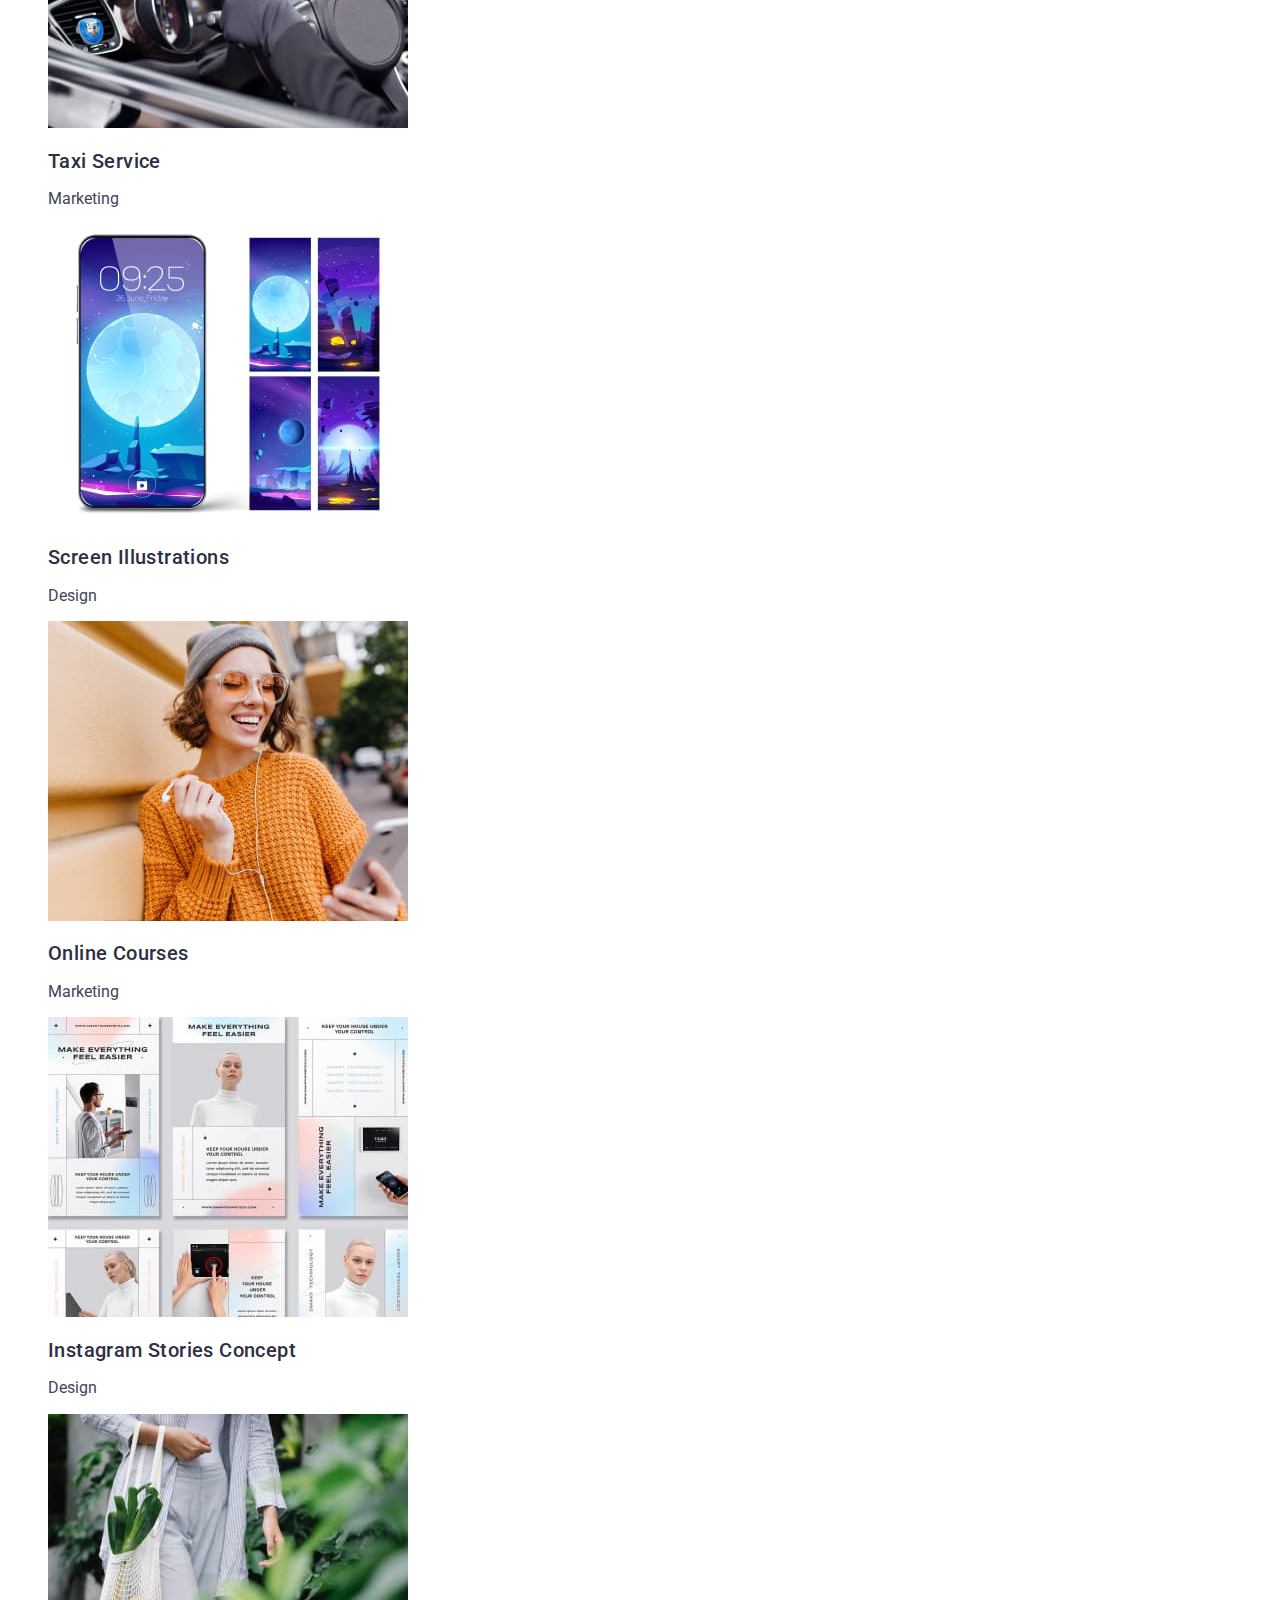
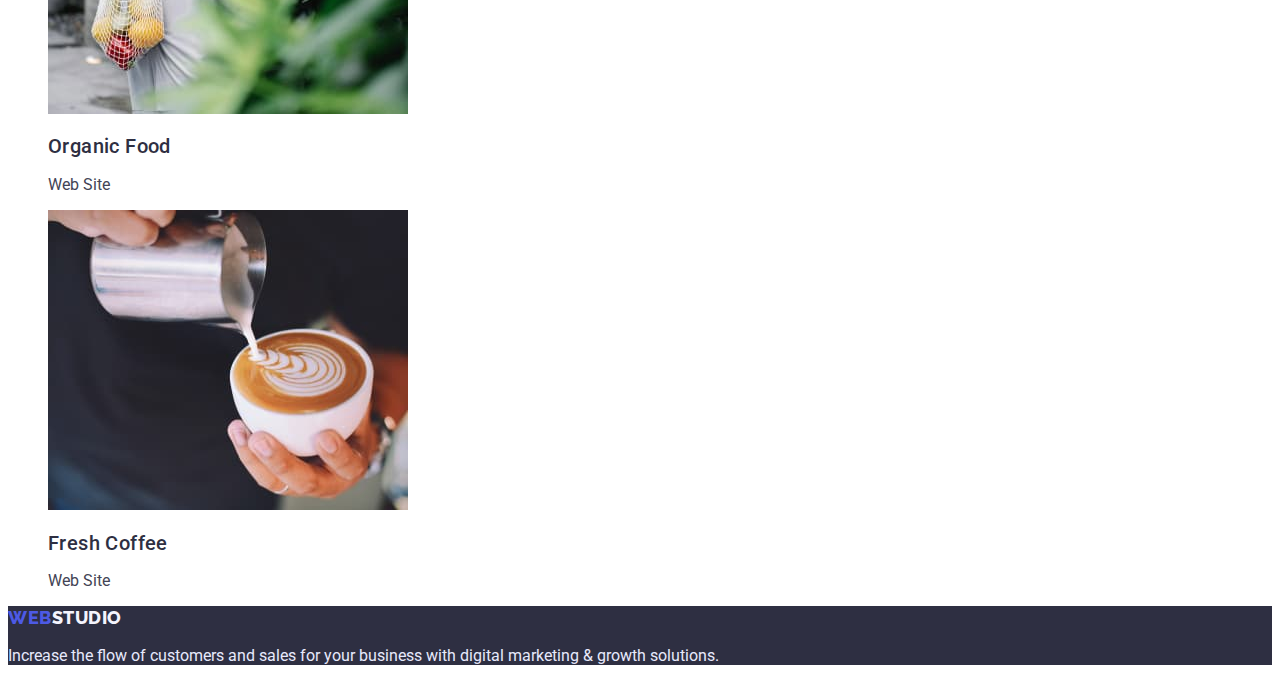
==== commit 3ffc7626: "Button допрацьовано" ====
--- a/portfolio.html
+++ b/portfolio.html
@@ -38,7 +38,7 @@
         <section></section>
         <h1 hidden>Examples of works</h1>
         <!-- Filter button -->
-        <ul class="list button-filter">
+        <ul class="list button button-filter">
             <li><button type="button" class="link button-filter-all">All</button></li>
             <li><button type="button" class="link button-filter-web">Web site</button></li>
             <li><button type="button" class="link button-filter-app">App</button></li>
--- a/css/styles.css
+++ b/css/styles.css
@@ -60,9 +60,19 @@
     font-size: 36px;
     line-height: 1.11;
     text-align: center;
-    letter-spacing: 0.02;
+    letter-spacing: 0.02em;
     text-transform: capitalize;
 }
+.button {
+    letter-spacing: 0.04;
+    cursor: pointer;
+    font-family: inherit;
+    font-weight: 500;
+    font-size: 16px;
+    line-height: 1.5;
+    display: flex;
+    align-items: center;
+    }
  /**
   |============================
   | Header 
@@ -74,7 +84,7 @@
     font-family: var(--secondary-font);
     font-size: 18px;
     line-height: 1.33;
-    letter-spacing: 0.03;
+    letter-spacing: 0.03em;
     font-weight: 800;
 }
 
@@ -135,7 +145,7 @@
 font-family: var(--secondary-font);
 font-size: 18px;
 line-height: 1.33;
-letter-spacing: 0.03;
+letter-spacing: 0.03em;
 font-weight: 800;
 }
 
@@ -167,22 +177,15 @@
 font-size: 56px;
 line-height: 1.07;
 text-align: center;
-letter-spacing: 0.02;
+letter-spacing: 0.02em;
 }
 
 /* Button  */
 .button-hero {
     color: var(--white-txt-cl);
     background-color: var(--primery-bg-cl);
-    cursor: pointer;
-    font-family: inherit;
-    font-weight: 500;
-    font-size: 16px;
-    line-height: 1.5;
-    display: flex;
-    align-items: center;
-    letter-spacing: 0.04;
-}
+    letter-spacing: 0.04em;
+    }
 .button-hero:hover,
 .button-hero:focus {
 color: var(--white-txt-cl);
@@ -199,9 +202,12 @@
   |  Section 2 Item
   |============================
 */
-
-
-/* Section 3 Team list */
+/**
+  |============================
+  | Section 3 Team list
+  |============================
+*/
+
 .team-list{
     background: var(--light-bg-cl);
     }
@@ -230,22 +236,22 @@
         align-items: center;
         text-align: center;
         display: flex;
-}
+       }
 
 .button-filter-all {
         color: var(--primery-txt-cl);
         background-color: var(--light-bg-cl);
-        font-family: inherit;
-        font-weight: 500;
         font-size: 16px;
         line-height: 1.5;
+        font-weight: 500;
         height: 48px;
         width: 69px;
         left: 0px;
         top: 0px;
         cursor: pointer;
-        letter-spacing: 0.04;
-    }
+        font-family: inherit;
+        letter-spacing: 0.04em;
+            }
 .button-filter-all:hover,
 .button-filter-all:focus{
     color: var(--white-txt-cl);
@@ -264,8 +270,8 @@
     top: 0px;
     cursor: pointer;
     font-family: inherit;
-    letter-spacing: 0.04;
-}
+    letter-spacing: 0.04em;
+    }
 .button-filter-web:hover,
 .button-filter-web:focus{
     color: var(--white-txt-cl);
@@ -284,8 +290,8 @@
     top: 0px;
     cursor: pointer;
     font-family: inherit;
-    letter-spacing: 0.04;
-}
+    letter-spacing: 0.04em;
+    }
 .button-filter-app:hover,
 .button-filter-app:focus {
     color: var(--white-txt-cl);
@@ -304,7 +310,7 @@
     top: 0px;
     cursor: pointer;
     font-family: inherit;
-    letter-spacing: 0.04;
+    letter-spacing: 0.04em;
 }
 .button-filter-design:hover,
 .button-filter-design:focus {
@@ -323,7 +329,7 @@
     top: 0px;
     cursor: pointer;
     font-family: inherit;
-    letter-spacing: 0.04;
+    letter-spacing: 0.04em;
 }
 .button-filter-marketing:hover,
 .button-filter-marketing:focus {
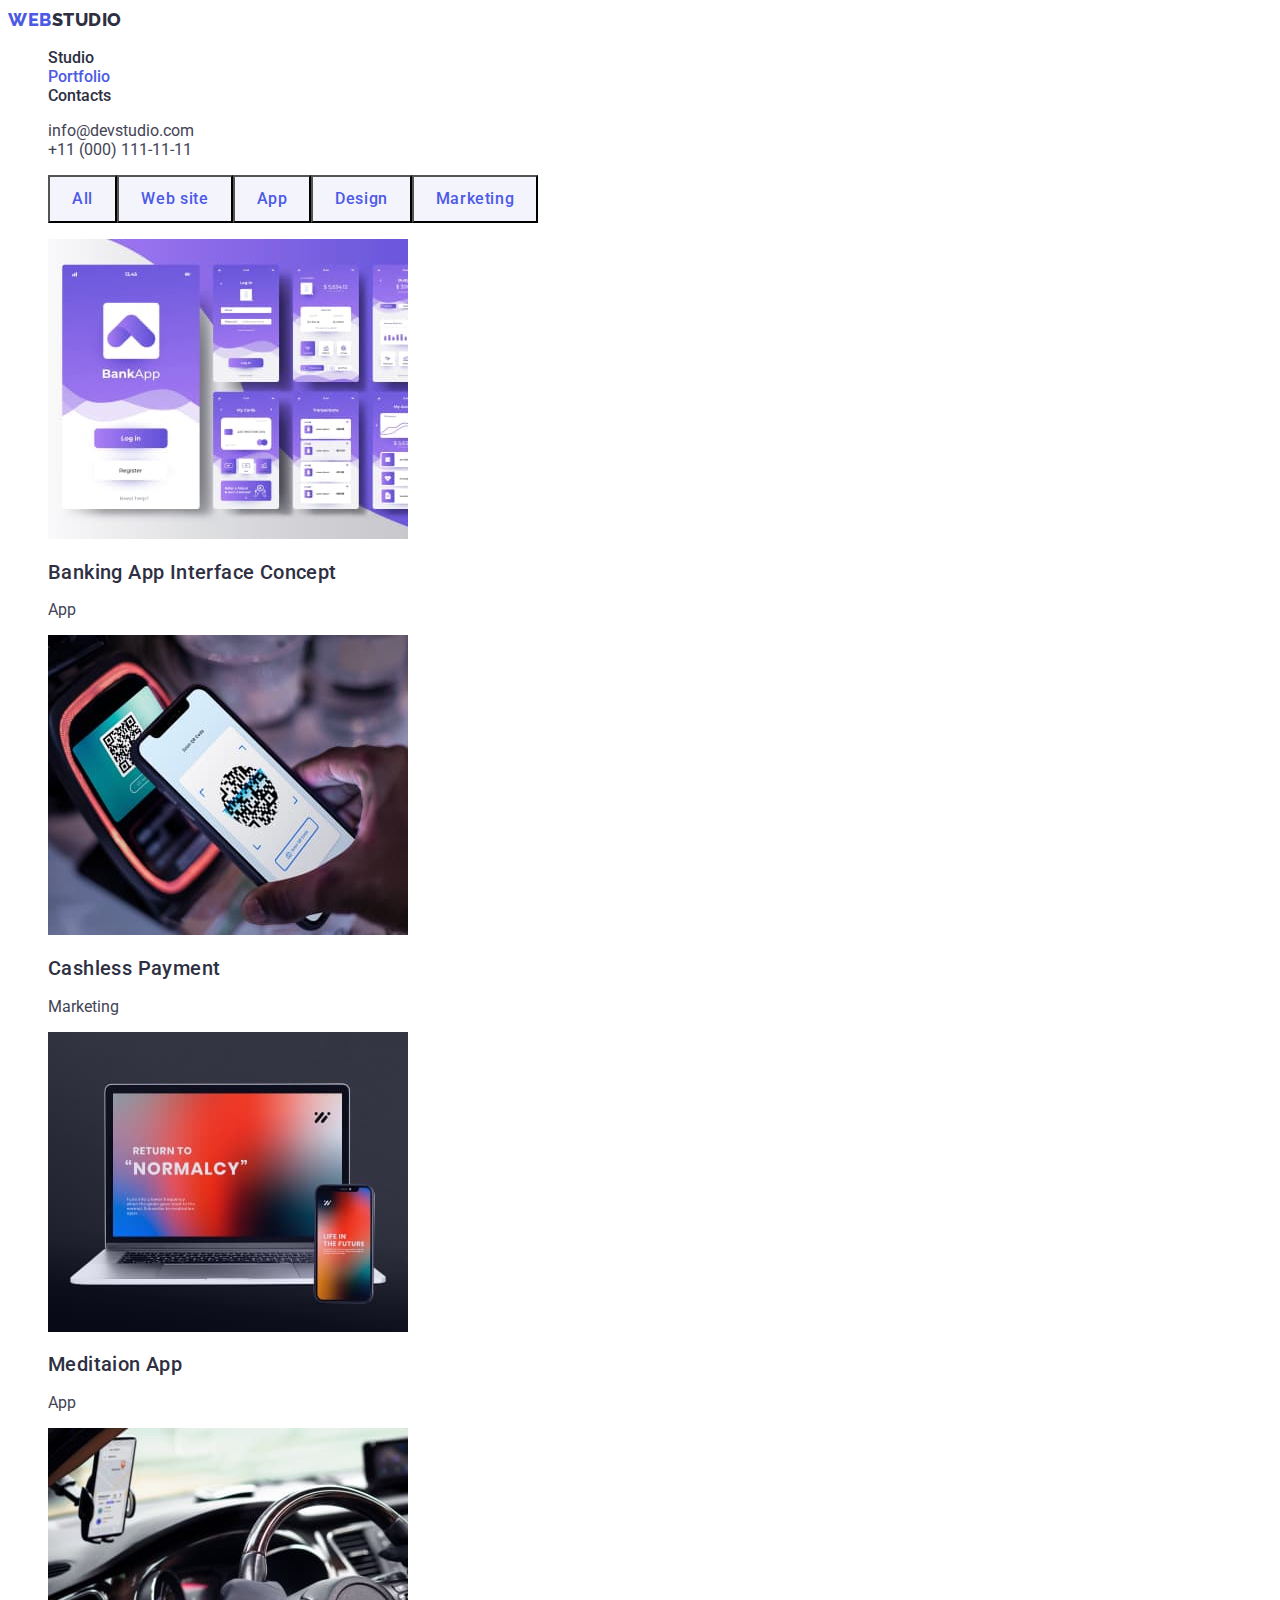
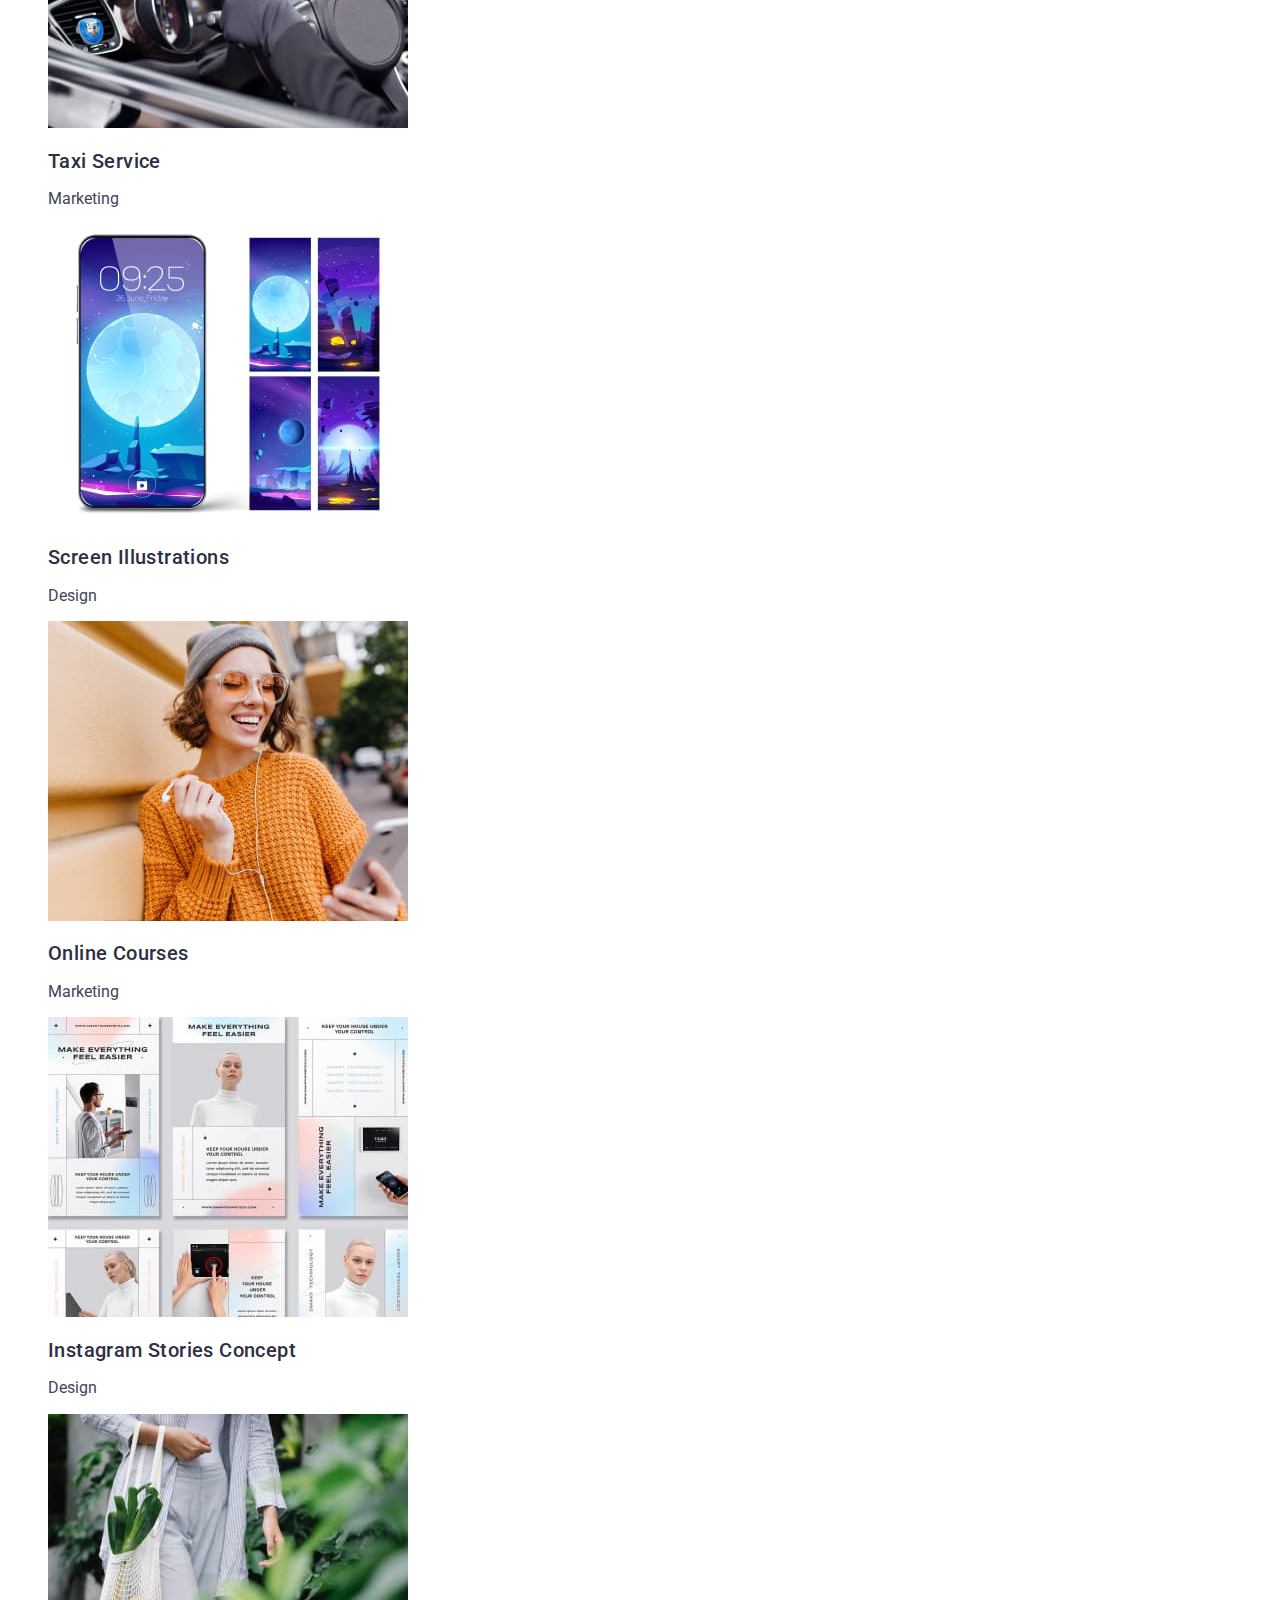
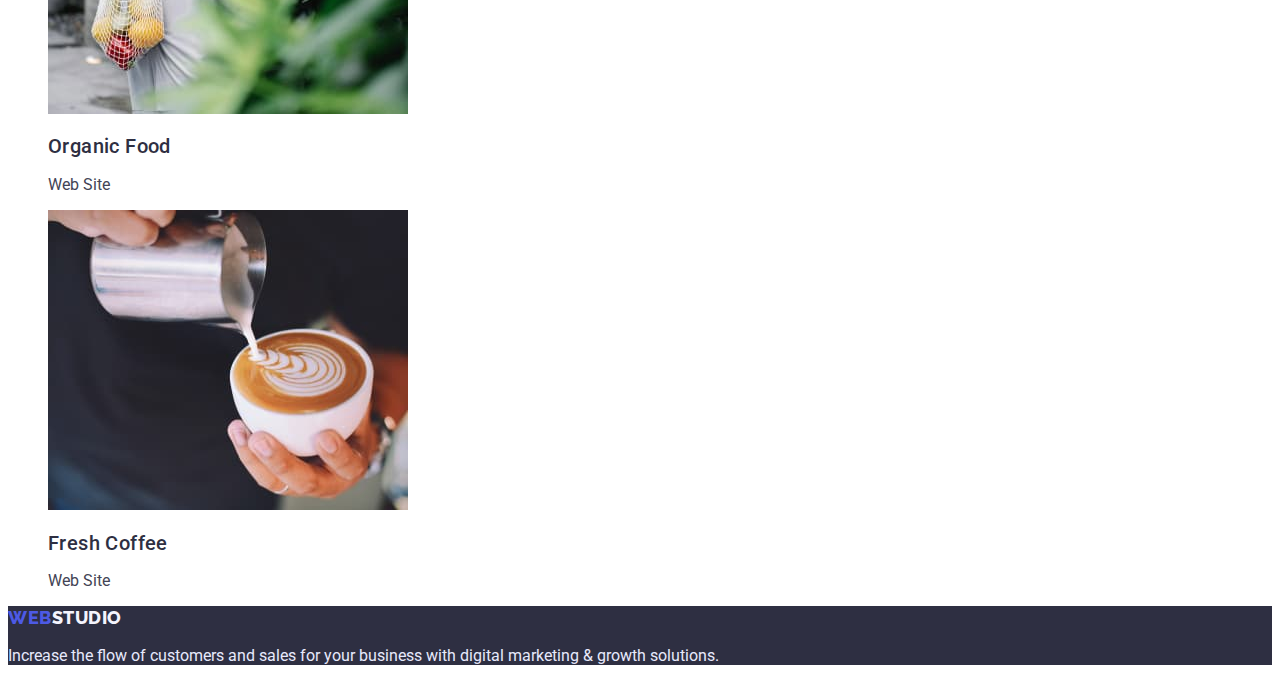
==== commit 5a593514: "Додано prettier" ====
--- a/portfolio.html
+++ b/portfolio.html
@@ -23,8 +23,8 @@
             <a href="./index.html" class="link logo"><span class="link logo-web">Web</span>Studio</a>
 
             <ul class="site-nav list">
-                <li><a href="./index.html" class="link current">Studio</a></li>
-                <li><a href="./portfolio.html" class="link">Portfolio</a></li>
+                <li><a href="./index.html" class="link">Studio</a></li>
+                <li><a href="./portfolio.html" class="link current">Portfolio</a></li>
                 <li><a href="" class="link">Contacts</a></li>
             </ul>
         </nav>
